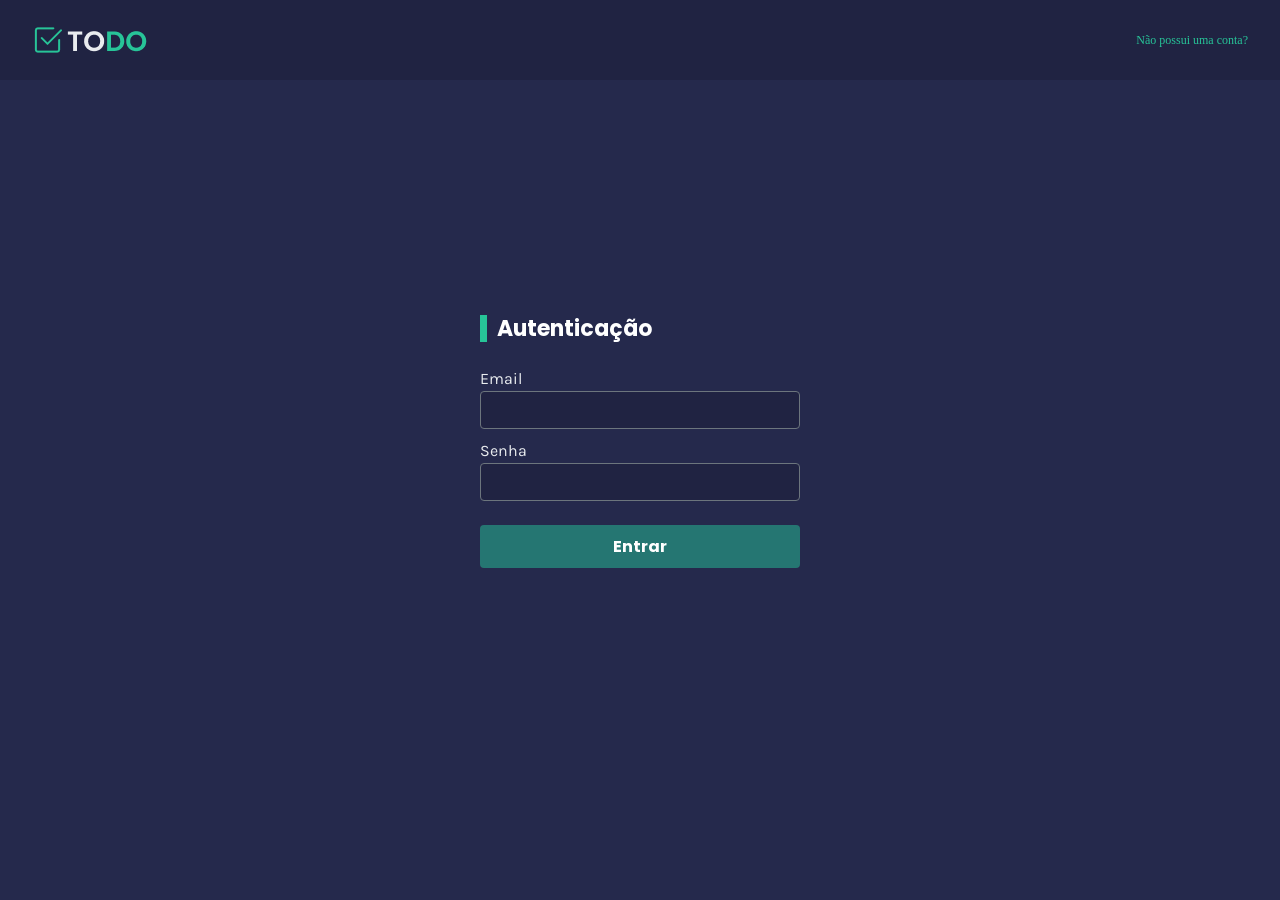
==== index.html @ 3b9bd025 "página login" ====
<!DOCTYPE html>
<html lang="pt-BR">
<head>
  <meta charset="UTF-8">
  <meta name="viewport" content="width=device-width, initial-scale=1.0">
  <title>To-do NDS</title>
  <link rel="stylesheet" href="style.css">
  <link rel="preconnect" href="https://fonts.googleapis.com">
  <link rel="preconnect" href="https://fonts.gstatic.com" crossorigin>
  <link href="https://fonts.googleapis.com/css2?family=Karla:ital,wght@0,200..800;1,200..800&family=Manrope:wght@200..800&family=Poppins:ital,wght@0,100;0,200;0,300;0,400;0,500;0,600;0,700;0,800;0,900;1,100;1,200;1,300;1,400;1,500;1,600;1,700;1,800;1,900&display=swap" rel="stylesheet">
  <link href="https://fonts.googleapis.com/css2?family=Karla:ital,wght@0,200..800;1,200..800&family=Manrope:wght@200..800&family=Poppins:ital,wght@0,100;0,200;0,300;0,400;0,500;0,600;0,700;0,800;0,900;1,100;1,200;1,300;1,400;1,500;1,600;1,700;1,800;1,900&display=swap" rel="stylesheet">
</head>
<body>
  <header class="header">
    <img src="assets/Brand.png" alt="">
    <a href="/">Não possui uma conta?</a>
  </header>
  <main>
    <form class="login-container">
      <h2>Autenticação</h2>

      <label for="email">Email</label>
      <input type="text">

      <label for="senha">Senha</label>
      <input type="text">

      <button>Entrar</button>
    </form>
  </main>
</body>
</html>
---- style.css ----
* {
  margin: 0;
  padding: 0;
  box-sizing: border-box;
}

.header {
  background-color: #202342;
  padding: 1.25rem 2rem;
  display: flex;
  justify-content: space-between;
  align-items: center;
}

.header a {
  font-size: 0.75rem;
  color: #27C498;
  text-decoration: none;
}

main {
  height: calc(100vh - 80px);
  background-color: #25294C;
  display: flex;
  flex-direction: column;
  justify-content: center;
  padding-bottom: 100px;
}

.login-container {
  margin: 0 auto;
  width: 320px;
}

.login-container h2 {
  color: white;
  display: flex;
  align-items: center;
  margin-bottom: 1.5rem;
  font-family: 'Poppins';
  font-size: 22px;
}

.login-container h2::before {
  content: "";
  width: 7px;
  height: 27px;
  background-color: #27C498;
  display: inline-block;
  margin-right: 10px;
}

.login-container label,
.login-container input {
  display: block;
  font-family: 'Karla';
}

.login-container label {
  color: #E9ECEF;
  margin-bottom: 3px;
}

.login-container input {
  margin-bottom: 12px;
  border: 1px solid #6C757D;
  border-radius: 4px;
  height: 38px;
  width: 100%;
  padding-left: 6px;
  background-color: #202342;
  color: white;
  outline: none;
}

.login-container button {
  width: 100%;
  padding: 9px;
  font-family: 'Poppins';
  font-size: 1rem;
  font-weight: 700;
  color: white;
  background-color: #27C49880;
  border: none;
  border-radius: 4px;
  margin-top: 12px;
  cursor: pointer;
}
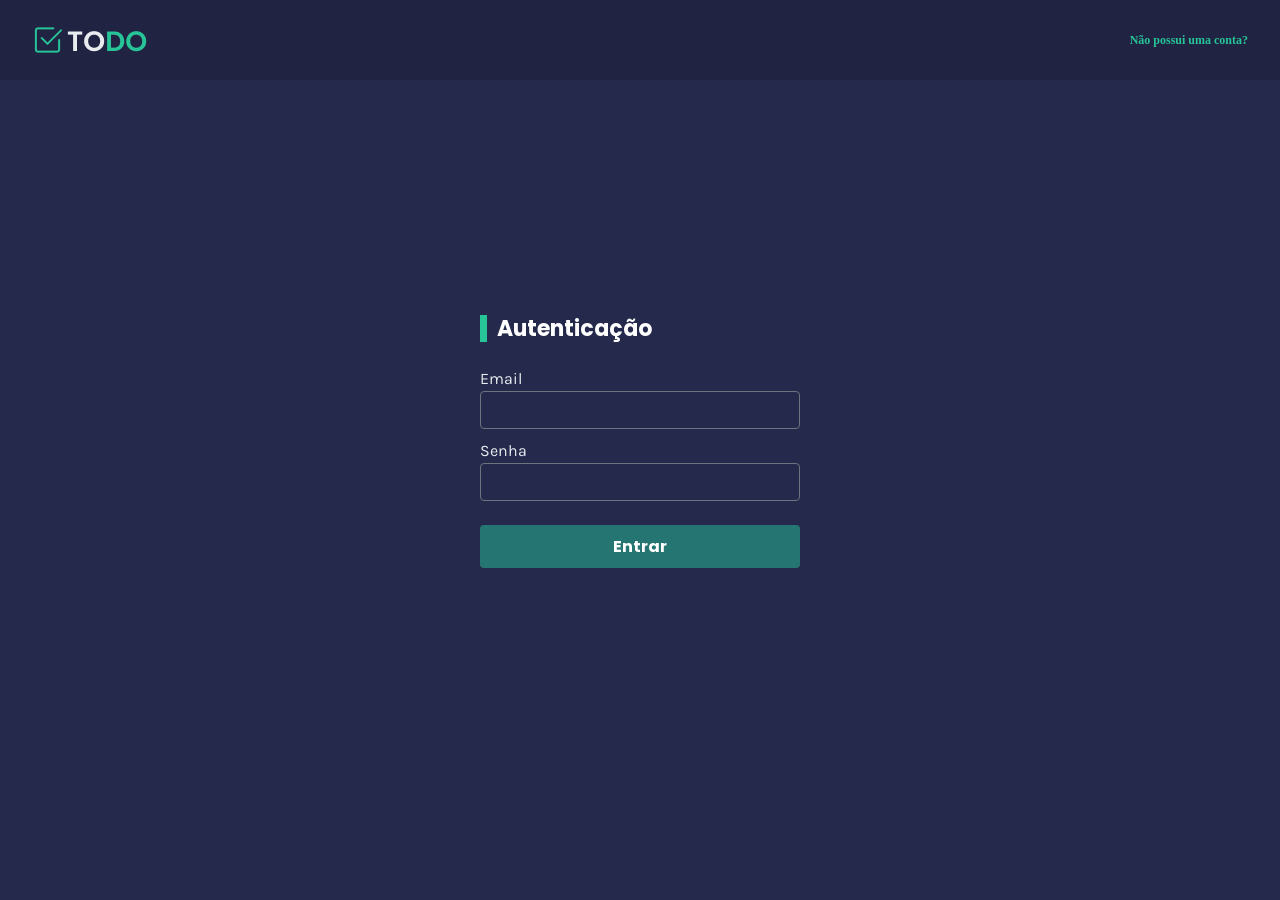
==== commit a7795976: "login mobile" ====
--- a/index.html
+++ b/index.html
@@ -17,6 +17,7 @@
   </header>
   <main>
     <form class="login-container">
+      <img class="logo-mobile" src="assets/Brand.png" alt="">
       <h2>Autenticação</h2>
 
       <label for="email">Email</label>
@@ -26,6 +27,8 @@
       <input type="text">
 
       <button>Entrar</button>
+
+      <a class="link-mobile" href="/">Não possui uma conta?</a>
     </form>
   </main>
 </body>
--- a/style.css
+++ b/style.css
@@ -16,6 +16,7 @@
   font-size: 0.75rem;
   color: #27C498;
   text-decoration: none;
+  font-weight: 600;
 }
 
 main {
@@ -68,7 +69,7 @@
   height: 38px;
   width: 100%;
   padding-left: 6px;
-  background-color: #202342;
+  background-color: #25294C;
   color: white;
   outline: none;
 }
@@ -85,4 +86,35 @@
   border-radius: 4px;
   margin-top: 12px;
   cursor: pointer;
+}
+
+.logo-mobile {
+  display: none;
+  margin: 0 auto;
+  padding-bottom: 50px;
+}
+
+.link-mobile {
+  display: none;
+  text-align: center;
+  margin-top: 24px;
+  font-size: 0.75rem;
+  color: #27C498;
+  text-decoration: none;
+  font-weight: 600;
+}
+
+@media(max-width: 700px) {
+  .logo-mobile,
+  .link-mobile {
+    display: block;
+  }
+
+  .header {
+    display: none;
+  }
+  
+  main {
+    height: 100vh;
+  }
 }
